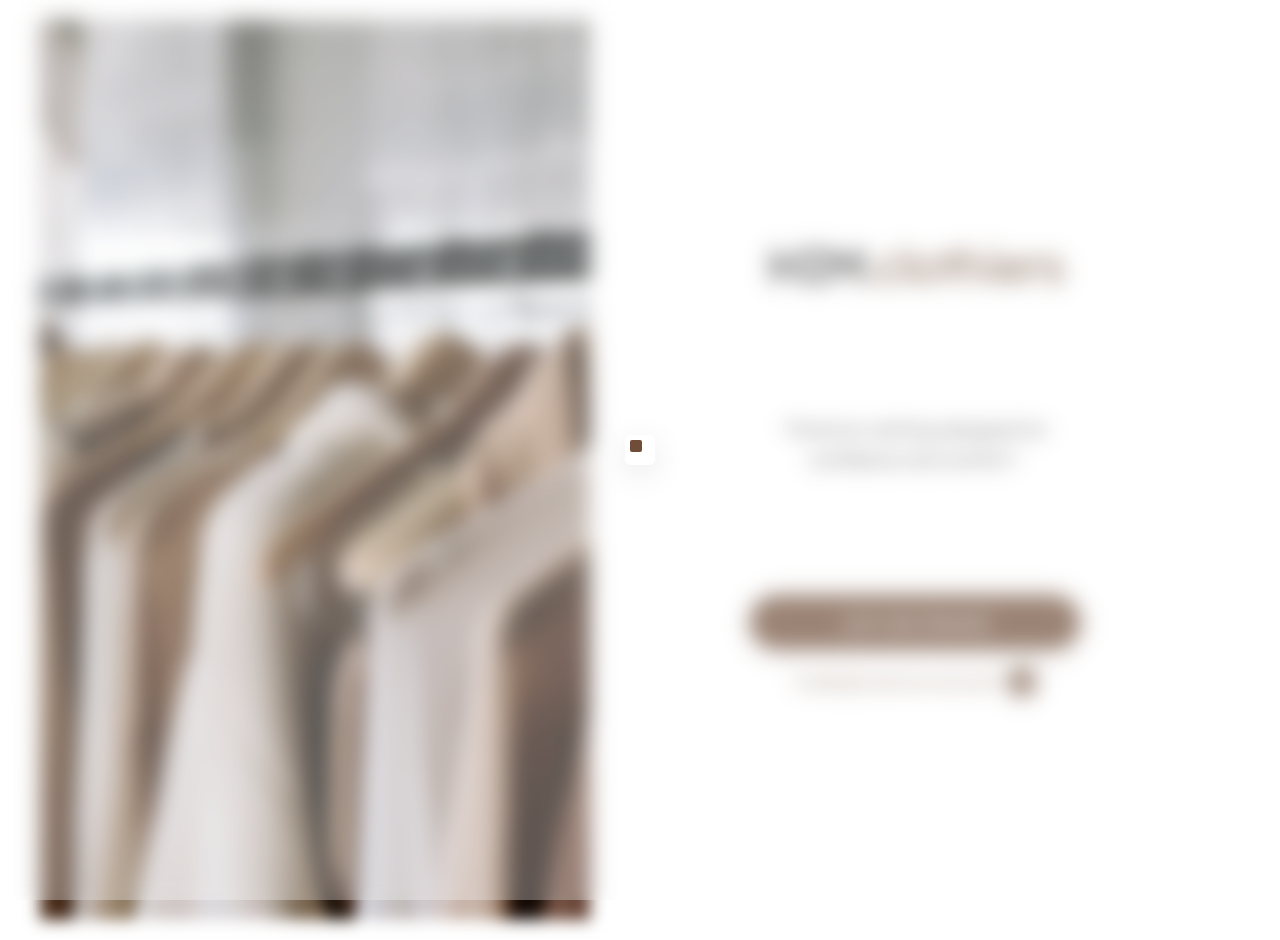
==== index.html @ 176d8ff9 "upgrade" ====
<!DOCTYPE html>
<html lang="en">
<head>
    
    <meta charset="UTF-8">
    <meta name="viewport" content="width=device-width, initial-scale=1.0">
    <title>Welcome to HIM.clothiers</title>
    
    <!-- Import Lexend font from Google Fonts -->
    <link rel="preconnect" href="https://fonts.googleapis.com">
    <link rel="preconnect" href="https://fonts.gstatic.com" crossorigin>
    <link href="https://fonts.googleapis.com/css2?family=Lexend:wght@300;400;500&display=swap" rel="stylesheet">
    
<style>
    * {
        margin: 0;
        padding: 0;
        box-sizing: border-box;
        font-family: 'Lexend', sans-serif;
        -webkit-tap-highlight-color: transparent;
    }

    *::-webkit-scrollbar {
        display: none;
    }

    html {
        height: 100%;
        width: 100%;
    }

    body {
        background: white;
        min-height: 100vh;
        min-height: 100dvh;
        width: 100%;
        display: flex;
        align-items: center;
        justify-content: center;
        padding: 0;
        overflow-x: hidden;
    }

    /* Loader Overlay - covers entire page */
    .loader-overlay {
        position: fixed;
        top: 0;
        left: 0;
        width: 100%;
        height: 100%;
        background: rgba(255, 255, 255, 0.3);
        backdrop-filter: blur(8px);
        -webkit-backdrop-filter: blur(8px);
        display: flex;
        align-items: center;
        justify-content: center;
        z-index: 9999;
        transition: opacity 0.5s ease, visibility 0.5s ease;
    }

    .loader-overlay.hidden {
        opacity: 0;
        visibility: hidden;
        pointer-events: none;
    }

    /* Glass white transparent container - 30x30px */
    .loader-container {
        width: 30px;
        height: 30px;
        background: rgba(255, 255, 255, 0.7);
        backdrop-filter: blur(10px);
        -webkit-backdrop-filter: blur(10px);
        border: 1px solid rgba(255, 255, 255, 0.3);
        box-shadow: 0 8px 32px rgba(0, 0, 0, 0.1);
        position: relative;
        overflow: hidden;
        border-radius: 6px;
    }

    /* Larger square ball - 12px with smaller movement area */
    .loader-ball {
        width: 12px;
        height: 12px;
        background-color: #6F4D38;
        position: absolute;
        top: 4px;
        left: 4px;
        animation: squareMove 1.5s infinite linear;
        border-radius: 2px;
    }

    /* Tight square path - ball doesn't touch corners */
    @keyframes squareMove {
        0% {
            top: 4px;
            left: 4px;
        }
        25% {
            top: 4px;
            left: 14px;
        }
        50% {
            top: 14px;
            left: 14px;
        }
        75% {
            top: 14px;
            left: 4px;
        }
        100% {
            top: 4px;
            left: 4px;
        }
    }

    .container {
        display: flex;
        background: white;
        overflow: hidden;
        max-width: 1200px;
        width: 100%;
        min-height: 600px;
        height: 100vh;
        height: 100dvh;
        filter: blur(0px);
        transition: filter 0.5s ease;
    }

    .container.loading {
        filter: blur(8px);
    }

    .image-container {
        flex: 1;
        position: relative;
        overflow: hidden;
        min-height: 400px;
    }

    .image-container img {
        position: absolute;
        width: 100%;
        height: 100%;
        object-fit: cover;
        opacity: 0;
        transition: opacity 1s ease-in-out;
    }

    .image-container img.active {
        opacity: 1;
    }

    .content-container {
        flex: 1;
        padding: 60px 50px;
        display: flex;
        flex-direction: column;
        justify-content: center;
        align-items: center;
        text-align: center;
        width: 100%;
    }

    .site-name {
        font-size: 3rem;
        font-weight: 400;
        color: #6F4D38;
        margin-bottom: 90px;
        letter-spacing: -1px;
    }

    .site-name span {
        color: black;
        font-family: 'Lexend', sans-serif;
        font-weight: 400;
    }

    .description {
        font-size: 1.1rem;
        line-height: 1.7;
        color: #000;
        margin-bottom: 120px;
        max-width: 400px;
        margin-left: auto;
        margin-right: auto;
        font-weight: 300;
    }

    .cta-button {
        background-color: #6F4D38;
        color: white;
        border: none;
        padding: 16px 40px;
        font-size: 1.1rem;
        font-weight: 500;
        border-radius: 200px;
        cursor: pointer;
        transition: all 0.3s ease;
        margin-bottom: 10px;
        box-shadow: 0 4px 15px rgba(111, 77, 56, 0.3);
        font-family: 'Lexend', sans-serif;
        text-decoration: none;
        display: inline-block;
        text-align: center;
        flex-shrink: 0;
    }

    .cta-button:hover {
        transform: translateY(-2px);
        box-shadow: 0 6px 20px rgba(111, 77, 56, 0.4);
        background-color: #5a3f2d;
    }

    .login-link {
        display: flex;
        align-items: center;
        justify-content: center;
        gap: 9px;
        color: #6F4D38;
        text-decoration: none;
        font-weight: 400;
        font-size: 1rem;
        transition: all 0.3s ease;
        padding: 8px 0;
        font-family: 'Lexend', sans-serif;
        flex-shrink: 0;
    }

    .login-link:hover {
        gap: 12px;
        color: #5a3f2d;
    }

    .arrow-icon {
        width: 30px;
        height: 30px;
        fill: currentColor;
        background-color: #6F4D38;
        color: white;
        padding: 5px;
        border-radius: 200px;
        flex-shrink: 0;
    }

    /* ============================================
       COOKIE CONSENT BANNER - HIM.clothiers Style
       ============================================ */
    .cookie-banner {
        position: fixed;
        bottom: 20px;
        left: 50%;
        transform: translateX(-50%) translateY(150%);
        background: rgba(255, 255, 255, 0.95);
        backdrop-filter: blur(20px);
        -webkit-backdrop-filter: blur(20px);
        border: 1px solid rgba(111, 77, 56, 0.15);
        border-radius: 20px;
        padding: 20px 24px;
        box-shadow: 0 8px 32px rgba(111, 77, 56, 0.15), 
                    0 2px 8px rgba(0, 0, 0, 0.08);
        z-index: 10000;
        max-width: 90%;
        width: 400px;
        opacity: 0;
        transition: all 0.5s cubic-bezier(0.4, 0, 0.2, 1);
    }

    .cookie-banner.show {
        transform: translateX(-50%) translateY(0);
        opacity: 1;
    }

    .cookie-banner.hide {
        transform: translateX(-50%) translateY(150%);
        opacity: 0;
    }

    .cookie-content {
        display: flex;
        flex-direction: column;
        gap: 16px;
    }

    .cookie-text {
        font-size: 0.9rem;
        line-height: 1.6;
        color: #333;
        font-weight: 300;
        text-align: center;
    }

    .cookie-text strong {
        color: #6F4D38;
        font-weight: 500;
    }

    .cookie-buttons {
        display: flex;
        gap: 12px;
        justify-content: center;
    }

    .cookie-btn {
        padding: 12px 24px;
        border-radius: 25px;
        font-size: 0.9rem;
        font-weight: 500;
        cursor: pointer;
        transition: all 0.3s ease;
        border: none;
        font-family: 'Lexend', sans-serif;
        flex: 1;
        max-width: 140px;
    }

    .cookie-btn-accept {
        background: #6F4D38;
        color: white;
        box-shadow: 0 4px 12px rgba(111, 77, 56, 0.3);
    }

    .cookie-btn-accept:hover {
        background: #5a3f2d;
        transform: translateY(-2px);
        box-shadow: 0 6px 16px rgba(111, 77, 56, 0.4);
    }

    .cookie-btn-decline {
        background: transparent;
        color: #6F4D38;
        border: 2px solid rgba(111, 77, 56, 0.3);
    }

    .cookie-btn-decline:hover {
        background: rgba(111, 77, 56, 0.05);
        border-color: #6F4D38;
        transform: translateY(-2px);
    }

    .cookie-icon {
        text-align: center;
        font-size: 1.5rem;
        margin-bottom: 8px;
    }

    /* ============================================
       DESKTOP STYLES (min-width: 769px)
       ============================================ */
    @media (min-width: 769px) {
        body {
            padding: 20px;
        }

        .cta-button {
            width: 60% !important;
            max-width: 400px !important;
        }

        .cookie-banner {
            bottom: 30px;
            width: 450px;
            padding: 24px 28px;
        }

        .cookie-text {
            font-size: 0.95rem;
        }

        .cookie-btn {
            padding: 14px 28px;
            font-size: 0.95rem;
        }
    }

    /* ============================================
       MOBILE STYLES (max-width: 768px)
       ============================================ */
    @media (max-width: 768px) {
        body {
            padding: 0;
        }

        .container {
            flex-direction: column;
            border-radius: 0;
            min-height: 100vh;
            min-height: 100dvh;
        }

        .image-container {
            display: none;
        }

        .content-container {
            padding: 60px 24px;
            min-height: 100vh;
            min-height: 100dvh;
            width: 100%;
            justify-content: space-between;
            padding-top: 80px;
            padding-bottom: 60px;
        }

        .site-name {
            font-size: 2.2rem;
            margin-bottom: 0;
            margin-top: 20px;
            letter-spacing: -0.5px;
        }

        .description {
            font-size: 1.05rem;
            line-height: 1.7;
            max-width: 100%;
            margin-bottom: 0;
            padding: 0 10px;
            flex: 1;
            display: flex;
            align-items: center;
            justify-content: center;
        }

        .button-group {
            width: 100%;
            display: flex;
            flex-direction: column;
            align-items: center;
            gap: 20px;
            margin-bottom: 20px;
        }

        .cta-button {
            width: 100%;
            max-width: 100%;
            padding: 18px 20px;
            font-size: 1.05rem;
            font-weight: 500;
            border-radius: 25px;
            margin-bottom: 0;
        }

        .login-link {
            font-size: 1rem;
            gap: 10px;
            padding: 10px 0;
        }

        .arrow-icon {
            width: 28px;
            height: 28px;
            padding: 4px;
        }

        /* Mobile cookie banner adjustments */
        .cookie-banner {
            bottom: 15px;
            width: 92%;
            max-width: none;
            padding: 18px 20px;
            border-radius: 16px;
        }

        .cookie-text {
            font-size: 0.85rem;
            line-height: 1.5;
        }

        .cookie-buttons {
            gap: 10px;
        }

        .cookie-btn {
            padding: 10px 18px;
            font-size: 0.85rem;
            max-width: none;
        }
    }

    /* ============================================
       SMALL MOBILE STYLES (max-width: 380px)
       ============================================ */
    @media (max-width: 380px) {
        .content-container {
            padding: 50px 20px;
            padding-top: 60px;
            padding-bottom: 50px;
        }

        .site-name {
            font-size: 2rem;
            margin-top: 10px;
        }

        .description {
            font-size: 1rem;
            line-height: 1.6;
        }

        .button-group {
            gap: 16px;
            margin-bottom: 10px;
        }

        .cta-button {
            padding: 16px 18px;
            font-size: 1rem;
        }

        .login-link {
            font-size: 0.95rem;
        }

        .cookie-banner {
            padding: 16px 18px;
        }

        .cookie-text {
            font-size: 0.8rem;
        }

        .cookie-btn {
            padding: 10px 16px;
            font-size: 0.8rem;
        }
    }

    /* ============================================
       VERY SMALL DEVICES (max-width: 320px)
       ============================================ */
    @media (max-width: 320px) {
        .content-container {
            padding: 40px 16px;
            padding-top: 50px;
            padding-bottom: 40px;
        }

        .site-name {
            font-size: 1.75rem;
            margin-top: 0;
        }

        .description {
            font-size: 0.95rem;
            line-height: 1.5;
        }

        .button-group {
            gap: 12px;
        }

        .cta-button {
            padding: 14px 16px;
            font-size: 0.95rem;
        }

        .login-link {
            font-size: 0.9rem;
            gap: 8px;
        }

        .arrow-icon {
            width: 24px;
            height: 24px;
        }
    }

    /* ============================================
       LANDSCAPE MOBILE OPTIMIZATION
       ============================================ */
    @media (max-width: 768px) and (orientation: landscape) {
        .content-container {
            padding: 30px 40px;
            padding-top: 40px;
            padding-bottom: 30px;
            justify-content: center;
            gap: 30px;
        }

        .site-name {
            font-size: 1.75rem;
            margin: 0;
        }

        .description {
            font-size: 0.95rem;
            margin: 0;
            flex: 0;
        }

        .button-group {
            margin: 0;
            gap: 15px;
        }

        .cta-button {
            padding: 14px 30px;
            font-size: 0.95rem;
            width: auto;
            min-width: 200px;
        }

        .cookie-banner {
            bottom: 10px;
            width: 80%;
            max-width: 400px;
        }
    }

    /* Loading animation */
    @keyframes fadeIn {
        from { opacity: 0; transform: translateY(20px); }
        to { opacity: 1; transform: translateY(0); }
    }

    .content-container > * {
        animation: fadeIn 0.8s ease-out forwards;
    }

    .content-container > *:nth-child(1) { animation-delay: 0.1s; }
    .content-container > *:nth-child(2) { animation-delay: 0.2s; }
    .content-container > *:nth-child(3) { animation-delay: 0.3s; }
    .content-container > *:nth-child(4) { animation-delay: 0.4s; }
</style>
</head>
<body>
    <!-- Loader Overlay -->
    <div class="loader-overlay" id="loaderOverlay">
        <div class="loader-container">
            <div class="loader-ball"></div>
        </div>
    </div>

    <div class="container" id="mainContainer">
        <!-- Left Side: Image Container -->
        <div class="image-container">
            <img src="img/bg1.jpg" alt="Modern workspace" class="active">
            <img src="img/bg2.jpg" alt="Team collaboration">
            <img src="img/bg1.jpg" alt="Creative meeting">
            <img src="img/bg2.jpg" alt="Team collaboration">
        </div>

        <!-- Right Side: Content -->
        <div class="content-container">
            <h1 class="site-name"><span>HIM</span>.clothiers</h1>
            <p class="description">
                <br>
                "Premium clothing designed for <br> confidence and comfort".
            </p>
            <a href="signup.html" class="cta-button">Let's Get Started</a>
            <a href="login.html" class="login-link">
                I already have an account
                <svg class="arrow-icon" viewBox="0 0 24 24" xmlns="http://www.w3.org/2000/svg">
                    <path d="M12 4l-1.41 1.41L16.17 11H4v2h12.17l-5.58 5.59L12 20l8-8z"/>
                </svg>
            </a>
        </div>
    </div>

    <!-- Cookie Consent Banner -->
    <div class="cookie-banner" id="cookieBanner">
        <div class="cookie-content">
            <div class="cookie-icon">🍪</div>
            <p class="cookie-text">
                We use cookies to enhance your shopping experience. By continuing to browse <strong>HIM.clothiers</strong>, you agree to our use of cookies.
            </p>
            <div class="cookie-buttons">
                <button class="cookie-btn cookie-btn-accept" onclick="handleCookieConsent(true)">Accept</button>
                <button class="cookie-btn cookie-btn-decline" onclick="handleCookieConsent(false)">Decline</button>
            </div>
        </div>
    </div>

    <script>
        // Image rotation functionality
        const images = document.querySelectorAll('.image-container img');
        let currentImage = 0;

        function rotateImages() {
            images[currentImage].classList.remove('active');
            currentImage = (currentImage + 1) % images.length;
            images[currentImage].classList.add('active');
        }

        setInterval(rotateImages, 4000);

        // Loader functionality - hide after 3 seconds
        window.addEventListener('load', function() {
            const loaderOverlay = document.getElementById('loaderOverlay');
            const mainContainer = document.getElementById('mainContainer');
            
            mainContainer.classList.add('loading');
            
            setTimeout(function() {
                loaderOverlay.classList.add('hidden');
                mainContainer.classList.remove('loading');
                
                // Show cookie banner after loader disappears
                setTimeout(showCookieBanner, 500);
            }, 3000);
        });

        // ============================================
        // COOKIE CONSENT FUNCTIONALITY
        // ============================================
        
        const COOKIE_CONSENT_KEY = 'him_clothiers_cookie_consent';

        function showCookieBanner() {
            // Check if user has already made a choice
            const hasConsent = localStorage.getItem(COOKIE_CONSENT_KEY);
            
            if (hasConsent === null) {
                // No choice made yet - show banner
                const banner = document.getElementById('cookieBanner');
                banner.classList.add('show');
            }
        }

        function handleCookieConsent(accepted) {
            const banner = document.getElementById('cookieBanner');
            
            // Save choice to localStorage (one time only)
            localStorage.setItem(COOKIE_CONSENT_KEY, accepted ? 'accepted' : 'declined');
            
            // Hide banner with animation
            banner.classList.remove('show');
            banner.classList.add('hide');
            
            // Remove from DOM after animation
            setTimeout(() => {
                banner.style.display = 'none';
            }, 500);
            
            // Optional: Log for debugging
            console.log('Cookie consent:', accepted ? 'accepted' : 'declined');
            
            // Here you can add actual cookie setting logic based on choice
            if (accepted) {
                // Enable analytics, tracking cookies, etc.
                enableCookies();
            } else {
                // Keep only essential cookies
                disableNonEssentialCookies();
            }
        }

        function enableCookies() {
            // Placeholder for enabling analytics, tracking, etc.
            console.log('Non-essential cookies enabled');
        }

        function disableNonEssentialCookies() {
            // Placeholder for disabling non-essential cookies
            console.log('Only essential cookies kept');
        }

        // Check on page load if banner should be shown
        document.addEventListener('DOMContentLoaded', function() {
            const hasConsent = localStorage.getItem(COOKIE_CONSENT_KEY);
            if (hasConsent !== null) {
                // Already decided - keep banner hidden
                const banner = document.getElementById('cookieBanner');
                banner.style.display = 'none';
            }
        });
    </script>
</body>
</html>
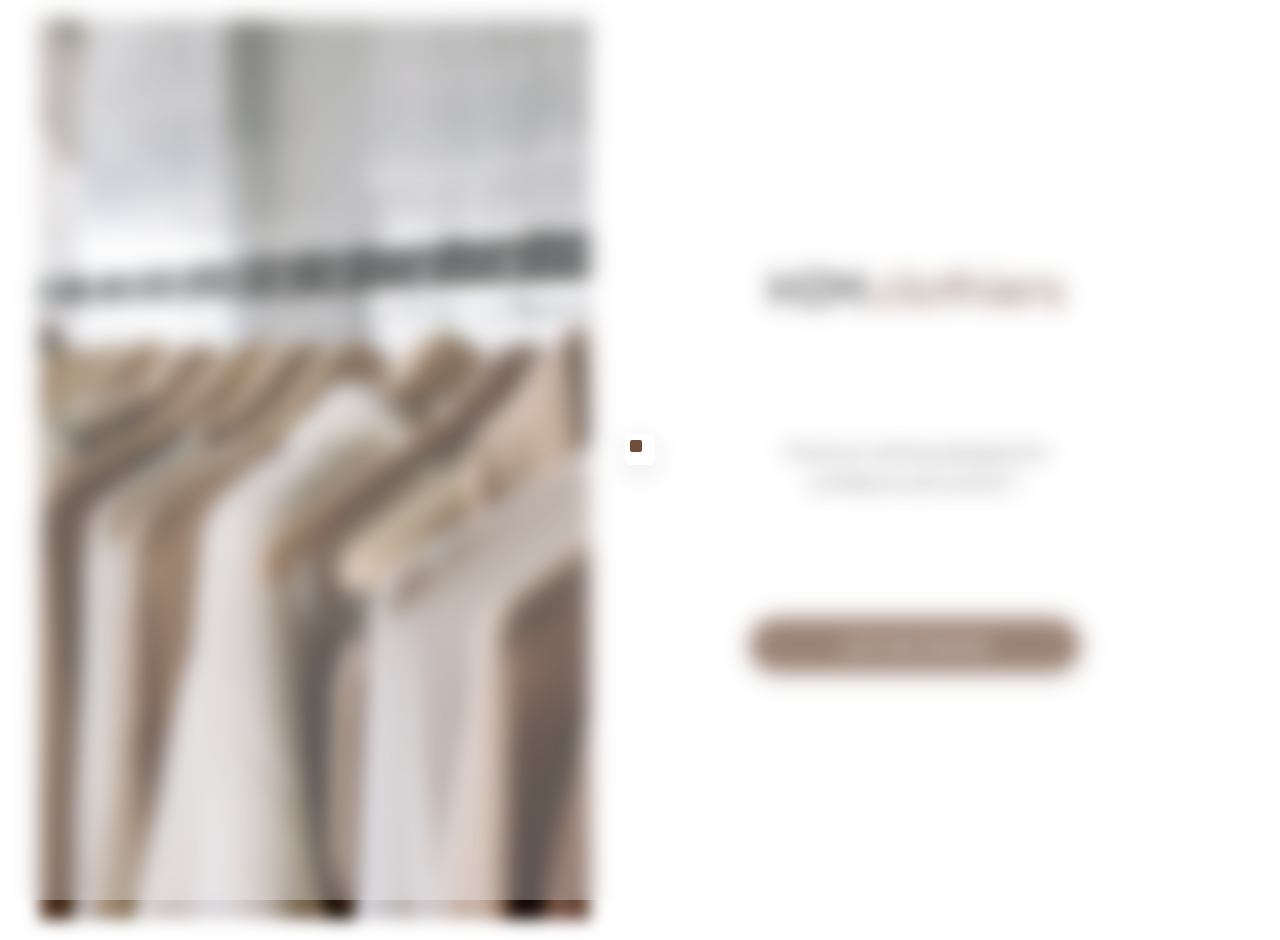
==== commit 7e5c220a: "linked get started btn to welcomepage" ====
--- a/index.html
+++ b/index.html
@@ -647,13 +647,7 @@
                 <br>
                 "Premium clothing designed for <br> confidence and comfort".
             </p>
-            <a href="signup.html" class="cta-button">Let's Get Started</a>
-            <a href="login.html" class="login-link">
-                I already have an account
-                <svg class="arrow-icon" viewBox="0 0 24 24" xmlns="http://www.w3.org/2000/svg">
-                    <path d="M12 4l-1.41 1.41L16.17 11H4v2h12.17l-5.58 5.59L12 20l8-8z"/>
-                </svg>
-            </a>
+            <a href="welcomepage.html" class="cta-button">Let's Get Started</a>
         </div>
     </div>
 
